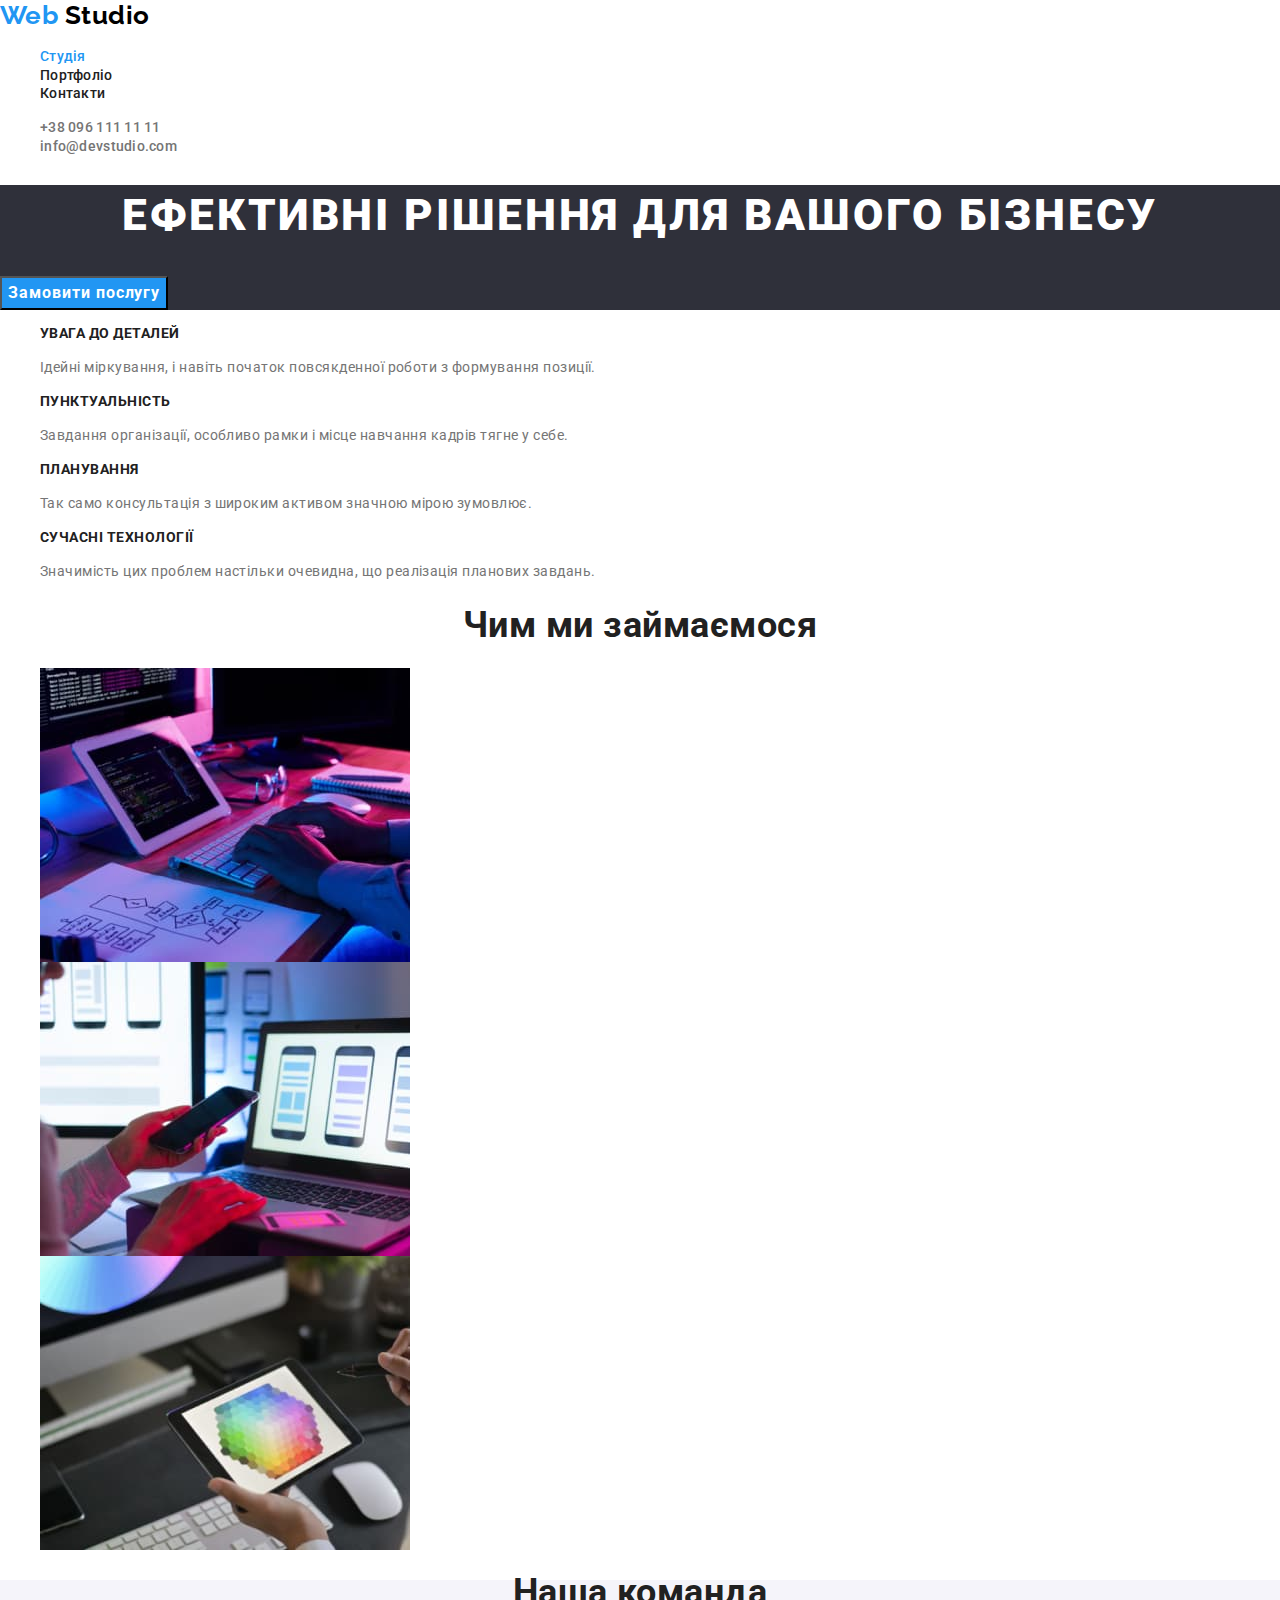
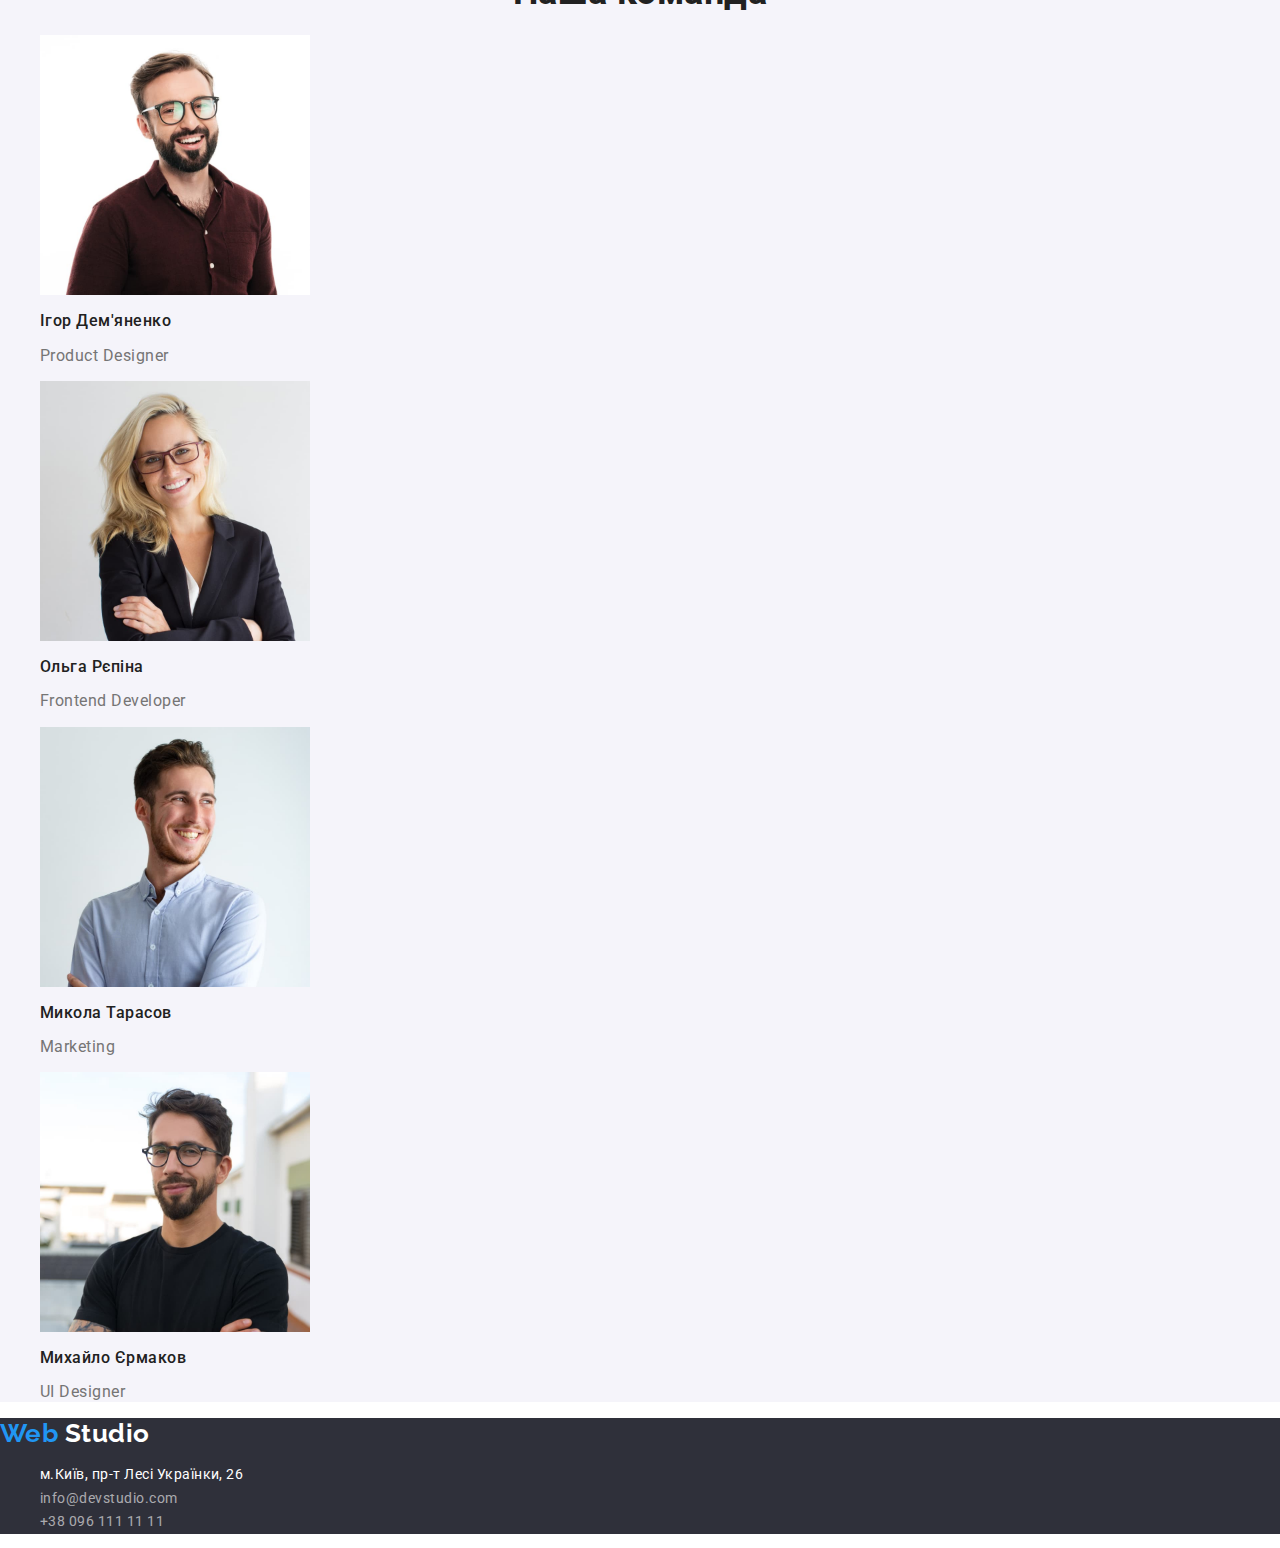
==== index.html @ fda2334a "clone" ====
<!DOCTYPE html>
<html lang="uk">
  <head>
    <meta charset="UTF-8" />
    <meta http-equiv="X-UA-Compatible" content="IE=edge" />
    <meta name="viewport" content="width=device-width, initial-scale=1.0" />
    <title>Ефективні рішення для вашого бізнесу</title>
    <link rel="preconnect" href="https://fonts.googleapis.com" />
    <link rel="preconnect" href="https://fonts.gstatic.com" crossorigin />
    <link
      href="https://fonts.googleapis.com/css2?family=Raleway:wght@700&family=Roboto:wght@400;500;700;900&display=swap"
      rel="stylesheet"
    />
    <link
      rel="stylesheet"
      href="https://cdn.jsdelivr.net/npm/modern-normalize@1.1.0/modern-normalize.min.css"
    />
    <link rel="stylesheet" href="./css/styles.css" />
  </head>
  <body>
    <header>
      <nav>
        <a href="./index.html" class="logo">
          <span class="logo-blue">Web</span>
          <span class="logo-black">Studio</span></a
        >
        <ul class="site-nav">
          <li>
            <a class="link current" href="./index.html">Студія</a>
          </li>
          <li>
            <a class="link" href="./portfolio.html">Портфоліо</a>
          </li>
          <li>
            <a class="link" href="#contacts">Контакти</a>
          </li>
        </ul>
      </nav>
      <ul class="contacts">
        <li><a href="tel:+380961111111" class="tel">+38 096 111 11 11</a></li>
        <li>
          <a href="mailto:info@devstudio.com" class="mail"
            >info@devstudio.com</a
          >
        </li>
      </ul>
    </header>
    <main>
      <section class="hero">
        <h1 class="hero-title">Ефективні рішення для вашого бізнесу</h1>
        <button class="modal-btn" type="button">Замовити послугу</button>
      </section>
      <section class="features">
        <h2 class="visually-hidden">Особливості</h2>
        <ul class="list">
          <li>
            <h3 class="features-title">Увага до деталей</h3>
            <p class="features-desc">
              Ідейні міркування, і навіть початок повсякденної роботи з
              формування позиції.
            </p>
          </li>
          <li>
            <h3 class="features-title">Пунктуальність</h3>
            <p class="features-desc">
              Завдання організації, особливо рамки і місце навчання кадрів тягне
              у себе.
            </p>
          </li>
          <li>
            <h3 class="features-title">Планування</h3>
            <p class="features-desc">
              Так само консультація з широким активом значною мірою зумовлює.
            </p>
          </li>
          <li>
            <h3 class="features-title">Сучасні технології</h3>
            <p class="features-desc">
              Значимість цих проблем настільки очевидна, що реалізація планових
              завдань.
            </p>
          </li>
        </ul>
      </section>
      <section class="services">
        <h2 class="services-title">Чим ми займаємося</h2>
        <ul class="list">
          <li>
            <img src="images/box/1img.jpg" alt="box1" width="370" />
          </li>
          <li>
            <img src="images/box/2img.jpg" alt="box2" width="370" />
          </li>
          <li>
            <img src="images/box/3img.jpg" alt="box3" width="370" />
          </li>
        </ul>
      </section>
      <section class="team">
        <h2 class="title-team">Наша команда</h2>

        <ul class="team-list">
          <li>
            <img src="images/team/team1.jpg" alt="team card 1" width="270" />
            <h3 class="team-member">Ігор Дем'яненко</h3>
            <p class="position">Product Designer</p>
          </li>

          <li>
            <img src="images/team/team2.jpg" alt="team card 2" width="270" />
            <h3 class="team-member">Ольга Рєпіна</h3>
            <p class="position">Frontend Developer</p>
          </li>
          <li>
            <img src="images/team/team3.jpg" alt="team card 3" width="270" />
            <h3 class="team-member">Микола Тарасов</h3>
            <p class="position">Marketing</p>
          </li>
          <li>
            <img src="images/team/team4.jpg" alt="team card 4" width="270" />
            <h3 class="team-member">Михайло Єрмаков</h3>
            <p class="position">UI Designer</p>
          </li>
        </ul>
      </section>
    </main>
    <footer class="footer">
      <a href="#" class="logo">
        <span class="logo-blue">Web</span>
        <span class="logo-white">Studio</span>
      </a>
      <address class="adress-list">
        <ul>
          <li>
            <a
              class="city"
              href="https://goo.gl/maps/ANjriqCPYeHtvhQw9"
              target="_blank"
              rel="noopener noreferrer nofollow"
              >м.Київ, пр-т Лесі Українки, 26</a
            >
          </li>
          <li>
            <a href="mailto:info@devstudio.com" class="mail"
              >info@devstudio.com</a
            >
          </li>
          <li><a href="tel:+380961111111" class="tel">+38 096 111 11 11</a></li>
        </ul>
      </address>
    </footer>
  </body>
</html>
---- css/styles.css ----
:root {
  --main-color: #212121;
  --grey: #757575;
  --footer-mail-number: rgba(255, 255, 255, 0.6);
  --white: #ffffff;
  --blue: #2196f3;
  --black: #000000;
}
ul {
  list-style: none;
}
.link {
  text-decoration: none;
}
img {
  display: block;
}
button {
  cursor: pointer;
}
body {
  color: var(--main-color);
  background-color: var(--white);
  font-family: "Roboto", sans-serif;
  letter-spacing: 0.03em;
}
.logo {
  font-family: "Raleway", sans-serif;
  font-weight: 700;
  font-size: 26px;
  line-height: 1.2;
  text-decoration: none;
}
.logo .logo-blue {
  color: var(--blue);
}
.logo .logo-black {
  color: var(--black);
}
.logo .logo-white {
  color: var(--white);
}
.site-nav .link {
  color: var(--main-color);
  font-weight: 500;
  font-size: 14px;
  line-height: 1.1;
  letter-spacing: 0.02em;
  text-decoration: none;
}
.site-nav .link:hover,
.site-nav .link:focus {
  color: var(--blue);
}
.site-nav .link.current {
  color: var(--blue);
}
.contacts .tel,
.contacts .mail {
  color: var(--grey);
  font-weight: 500;
  font-size: 14px;
  line-height: 1.1;
  letter-spacing: 0.02em;
  text-decoration: none;
}
.contacts .tel:hover,
.contacts .tel:focus,
.contacts .mail:hover,
.contacts .mail:focus {
  color: var(--blue);
}
.hero {
  background-color: #2f303a;
}
.hero .hero-title {
  color: var(--white);
  font-weight: 900;
  font-size: 44px;
  line-height: 1.4;
  text-align: center;
  letter-spacing: 0.06em;
  text-transform: uppercase;
}
.modal-btn {
  color: var(--white);
  background-color: var(--blue);
  font-weight: 700;
  font-size: 16px;
  line-height: 1.8;
  display: flex;
  align-items: center;
  text-align: center;
  letter-spacing: 0.06em;
  text-decoration: none;
}
.modal-btn:hover .modal-btn:focus {
  color: var(--blue);
}
.features-desc {
  color: var(--grey);
  font-family: Roboto;
  font-weight: 400;
  font-size: 14px;
  line-height: 1.7;
}
.features-title {
  font-weight: 700;
  font-size: 14px;
  line-height: 1.14;
  text-transform: uppercase;
}

.services-title,
.title-team {
  font-weight: 700;
  font-size: 36px;
  line-height: 0.7;
  text-align: center;
}
.team {
  background-color: #f5f4fa;
}

.team .team-member {
  font-weight: 500;
  font-size: 16px;
  line-height: 1.2;
}
.team .position {
  color: var(--grey);
}

.footer {
  background-color: #2f303a;
}
.adress-list {
  font-weight: 400;
  font-size: 14px;
  line-height: 1.7;
  font-style: normal;
}
.adress-list .city {
  color: var(--white);
  text-decoration: none;
}

.adress-list .mail,
.adress-list .tel {
  color: var(--footer-mail-number);
  text-decoration: none;
}
.adress-list .city:hover,
.adress-list .mail:hover,
.adress-list .tel:hover {
  color: var(--blue);
}

.filters .item {
  color: var(--main-color);
  font-weight: 500;
  font-size: 16px;
  line-height: 1.6;
  text-decoration: none;
}
.filters .position:hover,
.filters .position:focus {
  color: var(--white);
  background-color: var(--blue);
}

.serv-list .service {
  color: var(--main-color);
  font-weight: 700;
  font-size: 18px;
  line-height: 2;
  letter-spacing: 0.06em;
}
.serv-list .descrip {
  color: var(--grey);
  font-weight: 400;
  font-size: 16px;
  line-height: 1.9;
}

.serv-list .item {
  text-decoration: none;
}

.visually-hidden {
  position: absolute;
  width: 1px;
  height: 1px;
  margin: -1px;
  border: 0;
  padding: 0;
  white-space: nowrap;
  clip-path: inset(100%);
  clip: rect(0 0 0 0);
  overflow: hidden;
}
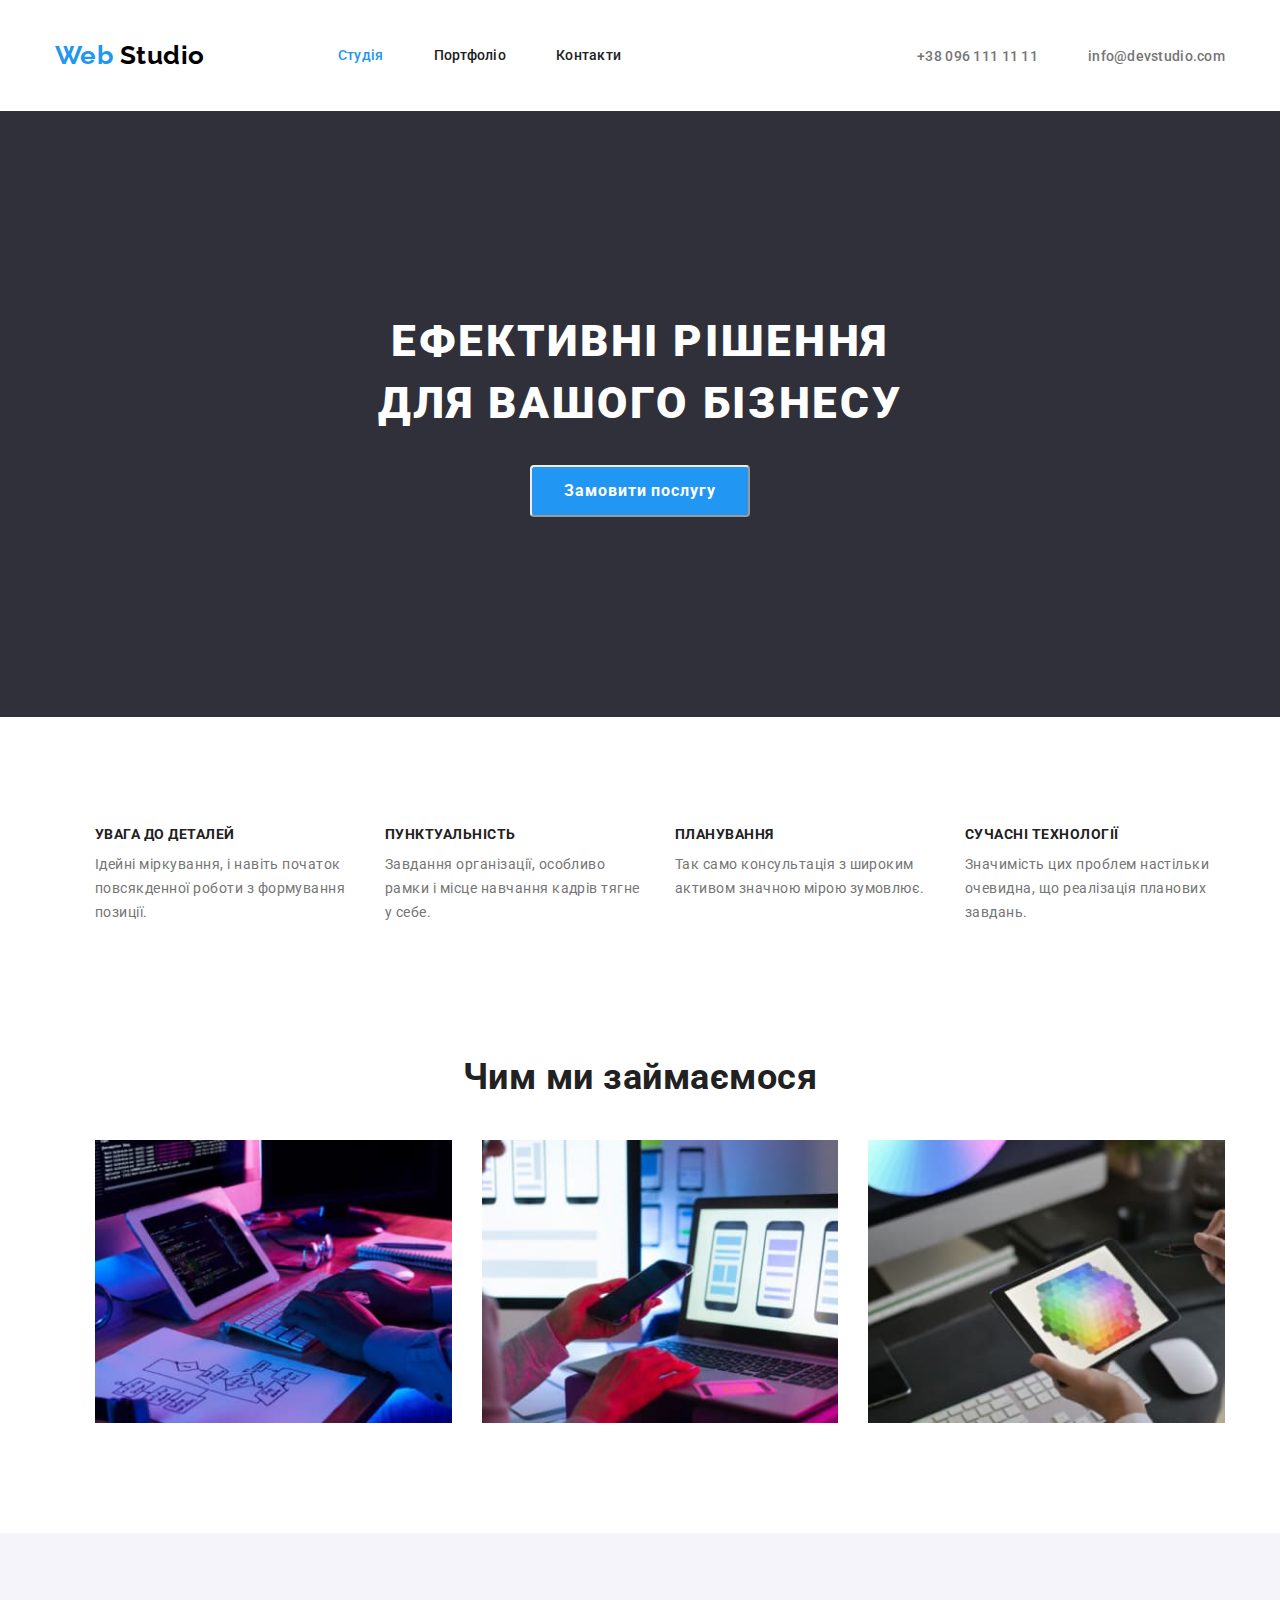
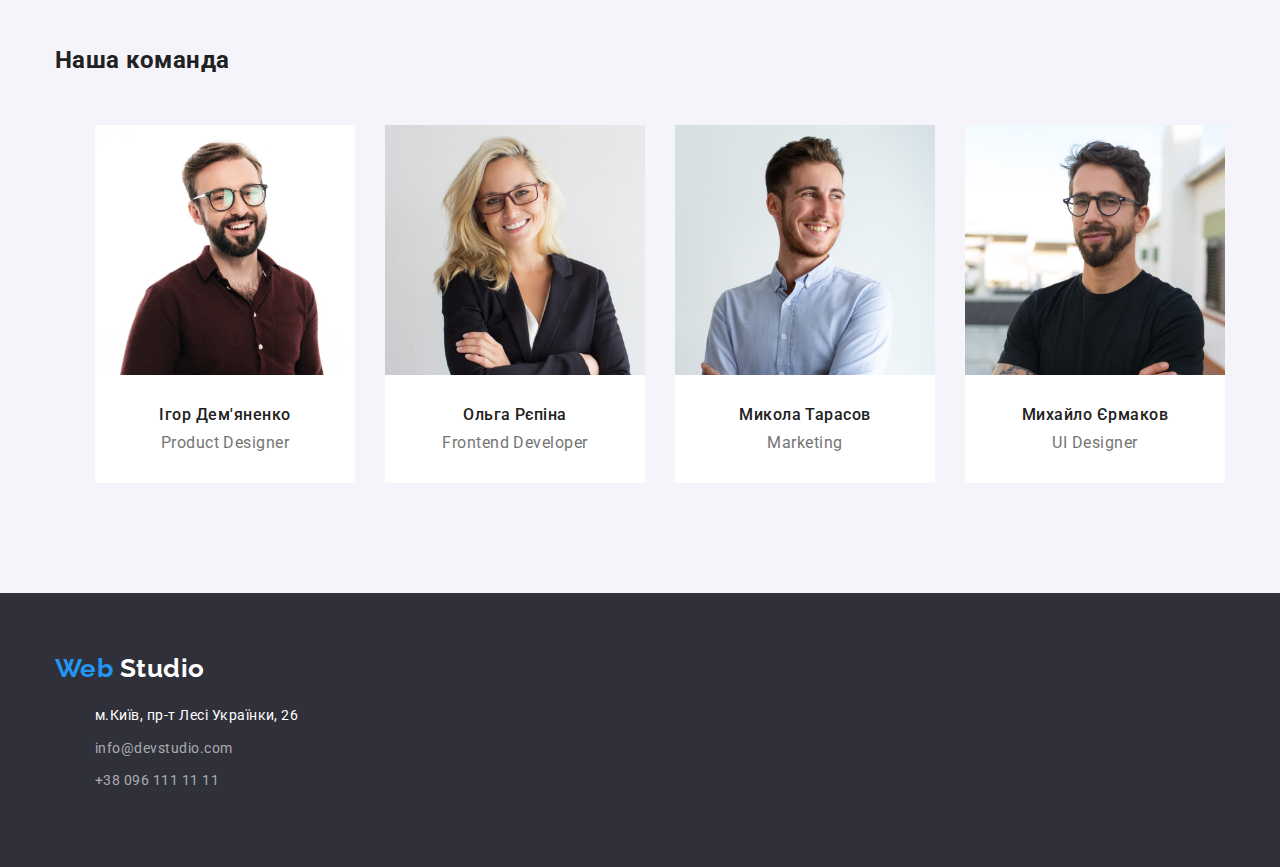
==== commit 375d2c88: "margin/padding added" ====
--- a/index.html
+++ b/index.html
@@ -19,61 +19,66 @@
   </head>
   <body>
     <header>
-      <nav>
+      <div class="container top-line">
+      <nav class="nav-container">
         <a href="./index.html" class="logo">
           <span class="logo-blue">Web</span>
           <span class="logo-black">Studio</span></a
         >
         <ul class="site-nav">
-          <li>
+          <li class="pages">
             <a class="link current" href="./index.html">Студія</a>
           </li>
-          <li>
+          <li class="pages">
             <a class="link" href="./portfolio.html">Портфоліо</a>
           </li>
-          <li>
+          <li class="pages">
             <a class="link" href="#contacts">Контакти</a>
           </li>
         </ul>
       </nav>
       <ul class="contacts">
-        <li><a href="tel:+380961111111" class="tel">+38 096 111 11 11</a></li>
-        <li>
+        <li class="item"><a href="tel:+380961111111" class="tel">+38 096 111 11 11</a></li>
+        <li class="item">
           <a href="mailto:info@devstudio.com" class="mail"
             >info@devstudio.com</a
           >
         </li>
       </ul>
+      </div>
     </header>
     <main>
       <section class="hero">
-        <h1 class="hero-title">Ефективні рішення для вашого бізнесу</h1>
+        <div class="container">
+        <h1 class="hero-title">Ефективні рішення <br/> для вашого бізнесу</h1>
         <button class="modal-btn" type="button">Замовити послугу</button>
+        </div>
       </section>
       <section class="features">
+        <div class="container">
         <h2 class="visually-hidden">Особливості</h2>
-        <ul class="list">
-          <li>
+        <ul class="features-list">
+          <li class="features-card">
             <h3 class="features-title">Увага до деталей</h3>
             <p class="features-desc">
               Ідейні міркування, і навіть початок повсякденної роботи з
               формування позиції.
             </p>
           </li>
-          <li>
+          <li class="features-card">
             <h3 class="features-title">Пунктуальність</h3>
             <p class="features-desc">
               Завдання організації, особливо рамки і місце навчання кадрів тягне
               у себе.
             </p>
           </li>
-          <li>
+          <li class="features-card">
             <h3 class="features-title">Планування</h3>
             <p class="features-desc">
               Так само консультація з широким активом значною мірою зумовлює.
             </p>
           </li>
-          <li>
+          <li class="features-card">
             <h3 class="features-title">Сучасні технології</h3>
             <p class="features-desc">
               Значимість цих проблем настільки очевидна, що реалізація планових
@@ -81,50 +86,61 @@
             </p>
           </li>
         </ul>
+        </div>
       </section>
       <section class="services">
+        <div class="container">
         <h2 class="services-title">Чим ми займаємося</h2>
-        <ul class="list">
-          <li>
-            <img src="images/box/1img.jpg" alt="box1" width="370" />
+        <ul class="services-list">
+          <li class="services-card">
+            <a href="#" class="link">
+              <img src="images/box/1img.jpg" alt="box1" width="370" /></a>
           </li>
-          <li>
+          <li class="services-card">
+            <a href="#" class="link">
             <img src="images/box/2img.jpg" alt="box2" width="370" />
+            </a>
           </li>
-          <li>
+          <li class="services-card">
+            <a href="#" class="link">
             <img src="images/box/3img.jpg" alt="box3" width="370" />
+            </a>
           </li>
         </ul>
+        </div>
       </section>
       <section class="team">
-        <h2 class="title-team">Наша команда</h2>
+        <div class="container">
+        <h2 class="team-title">Наша команда</h2>
 
         <ul class="team-list">
-          <li>
+          <li class="team-card">
             <img src="images/team/team1.jpg" alt="team card 1" width="270" />
             <h3 class="team-member">Ігор Дем'яненко</h3>
             <p class="position">Product Designer</p>
           </li>
 
-          <li>
+          <li class="team-card">
             <img src="images/team/team2.jpg" alt="team card 2" width="270" />
             <h3 class="team-member">Ольга Рєпіна</h3>
             <p class="position">Frontend Developer</p>
           </li>
-          <li>
+          <li class="team-card">
             <img src="images/team/team3.jpg" alt="team card 3" width="270" />
             <h3 class="team-member">Микола Тарасов</h3>
             <p class="position">Marketing</p>
           </li>
-          <li>
-            <img src="images/team/team4.jpg" alt="team card 4" width="270" />
+          <li class="team-card">
+                      <img src="images/team/team4.jpg" alt="team card 4" width="270" />
             <h3 class="team-member">Михайло Єрмаков</h3>
             <p class="position">UI Designer</p>
           </li>
         </ul>
+        </div>
       </section>
     </main>
     <footer class="footer">
+      <div class="container">
       <a href="#" class="logo">
         <span class="logo-blue">Web</span>
         <span class="logo-white">Studio</span>
@@ -140,12 +156,12 @@
               >м.Київ, пр-т Лесі Українки, 26</a
             >
           </li>
-          <li>
+          <li class="mail-footer">
             <a href="mailto:info@devstudio.com" class="mail"
               >info@devstudio.com</a
             >
           </li>
-          <li><a href="tel:+380961111111" class="tel">+38 096 111 11 11</a></li>
+          <li class="tel-footer"><a href="tel:+380961111111" class="tel">+38 096 111 11 11</a></li>
         </ul>
       </address>
     </footer>
--- a/css/styles.css
+++ b/css/styles.css
@@ -5,6 +5,7 @@
   --white: #ffffff;
   --blue: #2196f3;
   --black: #000000;
+  --list-gap: 30px;
 }
 ul {
   list-style: none;
@@ -14,6 +15,8 @@
 }
 img {
   display: block;
+  max-width: 100%;
+  height: auto;
 }
 button {
   cursor: pointer;
@@ -24,7 +27,23 @@
   font-family: "Roboto", sans-serif;
   letter-spacing: 0.03em;
 }
-.logo {
+.container {
+  width: 1200px;
+  padding-left: 15px;
+  padding-right: 15px;
+  margin-left: auto;
+  margin-right: auto;
+}
+
+.main {
+  border: 1px solid #ececec;
+}
+.top-line {
+  display: flex;
+  align-items: center;
+}
+
+.top-line .logo {
   font-family: "Raleway", sans-serif;
   font-weight: 700;
   font-size: 26px;
@@ -40,6 +59,20 @@
 .logo .logo-white {
   color: var(--white);
 }
+
+.nav-container {
+  display: flex;
+  align-items: center;
+}
+.site-nav {
+  display: flex;
+  margin-left: 93px;
+}
+
+.site-nav .pages:not(:last-child) {
+  margin-right: 50px;
+}
+
 .site-nav .link {
   color: var(--main-color);
   font-weight: 500;
@@ -47,6 +80,9 @@
   line-height: 1.1;
   letter-spacing: 0.02em;
   text-decoration: none;
+  display: inline-block;
+  padding-top: 32px;
+  padding-bottom: 32px;
 }
 .site-nav .link:hover,
 .site-nav .link:focus {
@@ -55,8 +91,19 @@
 .site-nav .link.current {
   color: var(--blue);
 }
-.contacts .tel,
-.contacts .mail {
+
+.contacts {
+  display: flex;
+  align-items: center;
+  margin-left: auto;
+}
+
+.contacts .item:not(:last-child) {
+  margin-right: 50px;
+}
+
+.contacts .mail,
+.contacts .tel {
   color: var(--grey);
   font-weight: 500;
   font-size: 14px;
@@ -64,21 +111,30 @@
   letter-spacing: 0.02em;
   text-decoration: none;
 }
+.contacts .mail:hover,
+.contacts .mail:focus,
 .contacts .tel:hover,
-.contacts .tel:focus,
-.contacts .mail:hover,
-.contacts .mail:focus {
-  color: var(--blue);
-}
+.contacts .tel:focus {
+  color: var(--blue);
+}
+
 .hero {
   background-color: #2f303a;
-}
-.hero .hero-title {
+  max-width: 1600px;
+  margin-left: auto;
+  margin-right: auto;
+  padding-top: 200px;
+  padding-bottom: 200px;
+  color: var(--white);
+  text-align: center;
+}
+.hero-title {
   color: var(--white);
   font-weight: 900;
   font-size: 44px;
   line-height: 1.4;
-  text-align: center;
+  margin-top: 0px;
+  margin-bottom: 0px;
   letter-spacing: 0.06em;
   text-transform: uppercase;
 }
@@ -88,29 +144,51 @@
   font-weight: 700;
   font-size: 16px;
   line-height: 1.8;
-  display: flex;
-  align-items: center;
-  text-align: center;
+  display: inline-block;
   letter-spacing: 0.06em;
   text-decoration: none;
+  border-radius: 4px;
+  padding: 10px 32px 10px 32px;
+  min-width: 200px;
+  border-color: 1px solid var(--blue);
+  margin-top: 30px;
 }
 .modal-btn:hover .modal-btn:focus {
   color: var(--blue);
+}
+.features,
+.services,
+.team {
+  padding-top: 94px;
 }
 .features-desc {
   color: var(--grey);
-  font-family: Roboto;
+  font-family: "Roboto";
   font-weight: 400;
   font-size: 14px;
   line-height: 1.7;
+  margin-top: 0px;
+  margin-bottom: 0px;
 }
 .features-title {
   font-weight: 700;
   font-size: 14px;
   line-height: 1.14;
   text-transform: uppercase;
-}
-
+  margin-top: 0px;
+  margin-bottom: 10px;
+}
+.features-list {
+  display: flex;
+  flex-wrap: wrap;
+}
+.features-list > .features-card {
+  width: calc((100% - 90px) / 4);
+  margin-right: var(--list-gap);
+}
+.features-list :nth-child(4) {
+  margin-right: 0px;
+}
 .services-title,
 .title-team {
   font-weight: 700;
@@ -118,31 +196,80 @@
   line-height: 0.7;
   text-align: center;
 }
+.services-list {
+  display: flex;
+  flex-wrap: wrap;
+  margin-top: 50px;
+}
+.services-list .services-card {
+  width: calc((100% - 60px) / 3);
+  margin-right: var(--list-gap);
+}
+.services-list :nth-child(3) {
+  margin-right: 0px;
+}
+.services-card .link {
+  display: block;
+}
+.services {
+  padding-bottom: 94px;
+}
 .team {
   background-color: #f5f4fa;
+  padding-bottom: 94px;
 }
 
 .team .team-member {
   font-weight: 500;
   font-size: 16px;
   line-height: 1.2;
+  margin-top: 30px;
+  margin-bottom: 0px;
 }
 .team .position {
   color: var(--grey);
-}
-
+  margin-top: 10px;
+  margin-bottom: 0px;
+}
+.team-list {
+  display: flex;
+  margin-top: 50px;
+}
+.team-card {
+  text-align: center;
+  width: calc((100% - 90px) / 4);
+  margin-right: var(--list-gap);
+  padding-bottom: var(--list-gap);
+  background-color: var(--white);
+}
+.team-list :nth-child(4) {
+  margin-right: 0px;
+}
 .footer {
   background-color: #2f303a;
+  padding-top: 60px;
+  padding-bottom: 60px;
+}
+.footer .logo {
+  display: inline-block;
+  font-family: "Raleway", sans-serif;
+  font-weight: 700;
+  font-size: 26px;
+  line-height: 1.2;
+  text-decoration: none;
 }
 .adress-list {
   font-weight: 400;
   font-size: 14px;
   line-height: 1.7;
   font-style: normal;
+  margin-top: 20px;
 }
 .adress-list .city {
   color: var(--white);
   text-decoration: none;
+  margin-top: 0px;
+  margin-bottom: 0px;
 }
 
 .adress-list .mail,
@@ -155,18 +282,42 @@
 .adress-list .tel:hover {
   color: var(--blue);
 }
+.mail-footer,
+.tel-footer {
+  margin-top: 9px;
+  margin-bottom: 0px;
+}
 
 .filters .item {
   color: var(--main-color);
+  background-color: #f5f4fa;
+  border: 1px solid transparent;
   font-weight: 500;
   font-size: 16px;
   line-height: 1.6;
-  text-decoration: none;
-}
-.filters .position:hover,
-.filters .position:focus {
+  text-align: center;
+  text-decoration: none;
+  display: inline-block;
+  border-radius: 4px;
+  padding: 6px 22px 6px 22px;
+  min-width: 73px;
+  outline: none;
+}
+
+.filters .position :hover,
+.filters .position :focus {
   color: var(--white);
   background-color: var(--blue);
+}
+
+.filters {
+  display: flex;
+  flex-wrap: wrap;
+  justify-content: center;
+}
+
+.filters :not(:last-child) {
+  margin-right: 8px;
 }
 
 .serv-list .service {
@@ -175,18 +326,45 @@
   font-size: 18px;
   line-height: 2;
   letter-spacing: 0.06em;
+  margin-top: 0px;
+  margin-bottom: 0px;
 }
 .serv-list .descrip {
   color: var(--grey);
   font-weight: 400;
   font-size: 16px;
   line-height: 1.9;
+  margin-top: 0px;
+  margin-bottom: 0px;
 }
 
 .serv-list .item {
   text-decoration: none;
-}
-
+  display: block;
+}
+
+.title {
+  padding: 20px 24px;
+}
+.serv-list {
+  display: flex;
+  flex-wrap: wrap;
+  margin-top: 34px;
+}
+.serv-card {
+  width: calc((100% - 60px) / 3);
+  margin-right: var(--list-gap);
+  margin-bottom: var(--list-gap);
+  background-color: var(--white);
+  border: 1px solid #eeeeee;
+}
+
+.serv-list :nth-child(3n) {
+  margin-right: 0;
+}
+.serv-list :nth-last-child(-n + 3) {
+  margin-bottom: 0;
+}
 .visually-hidden {
   position: absolute;
   width: 1px;
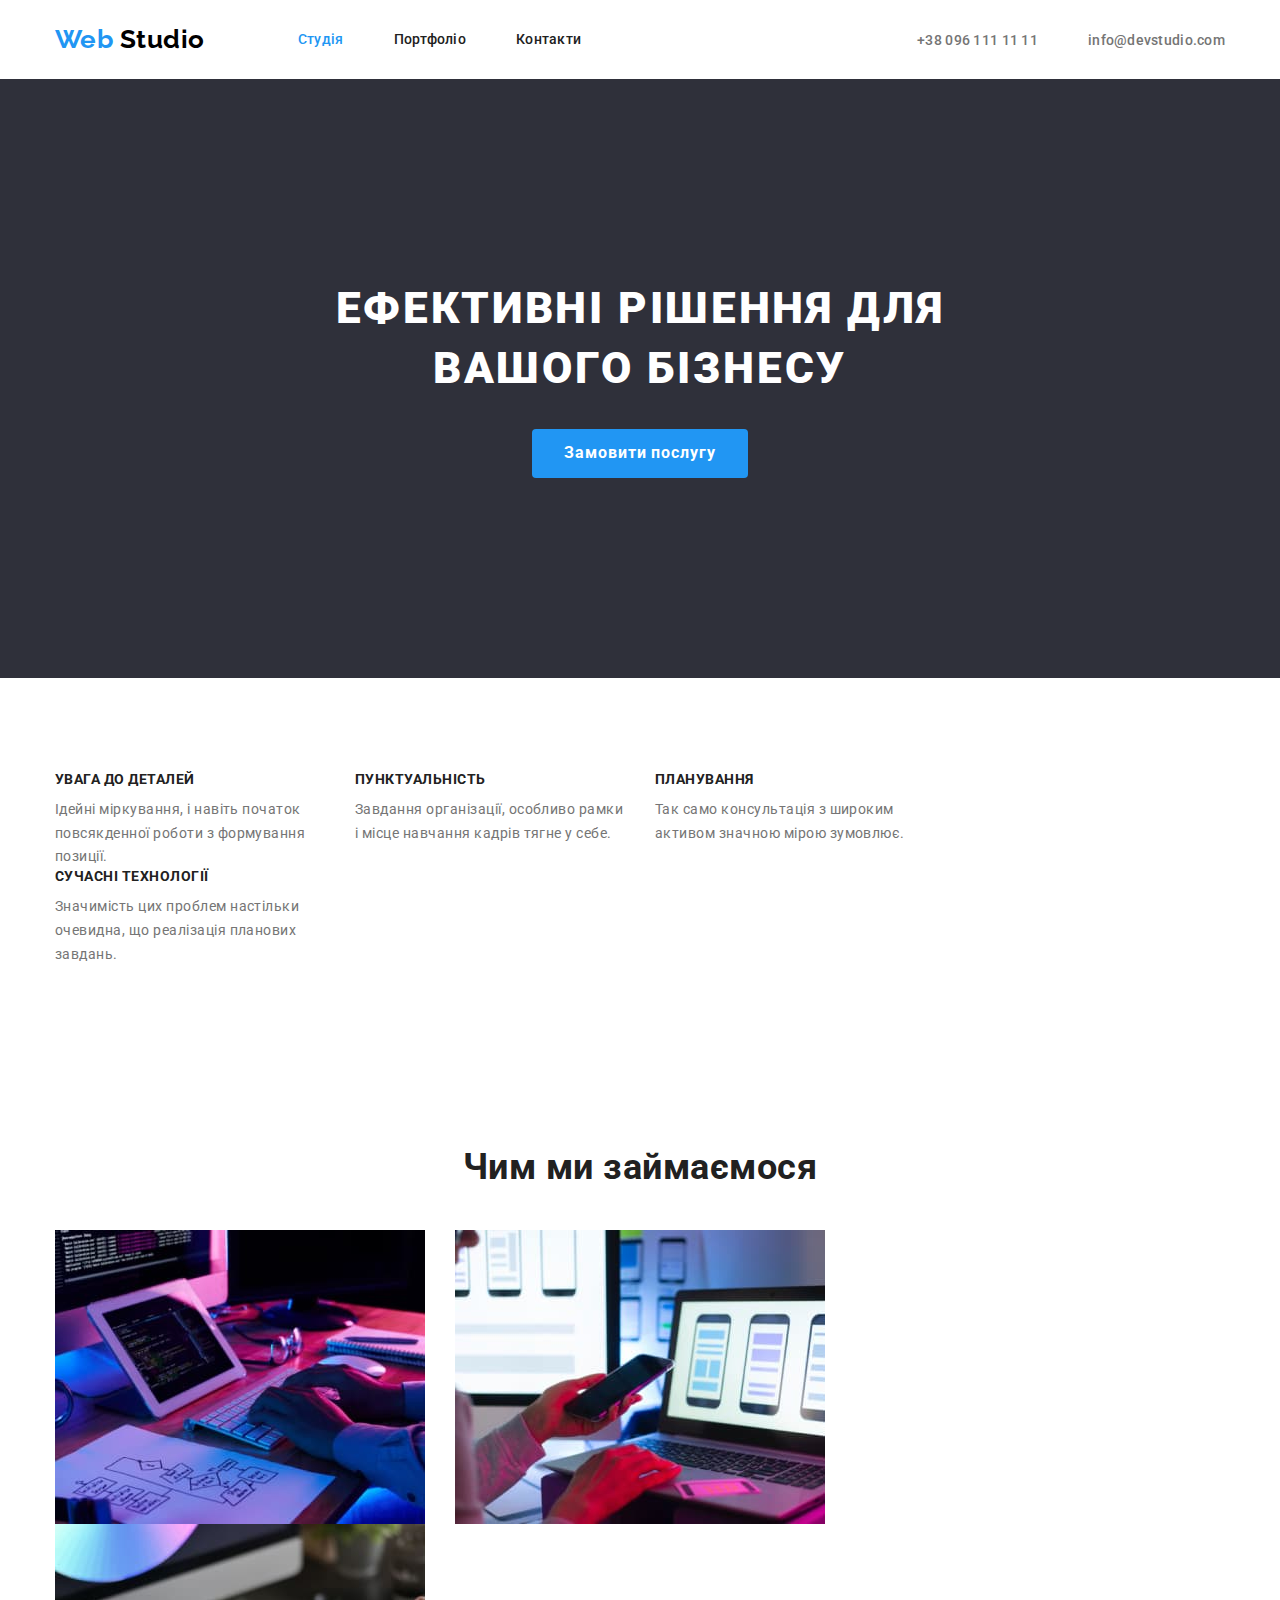
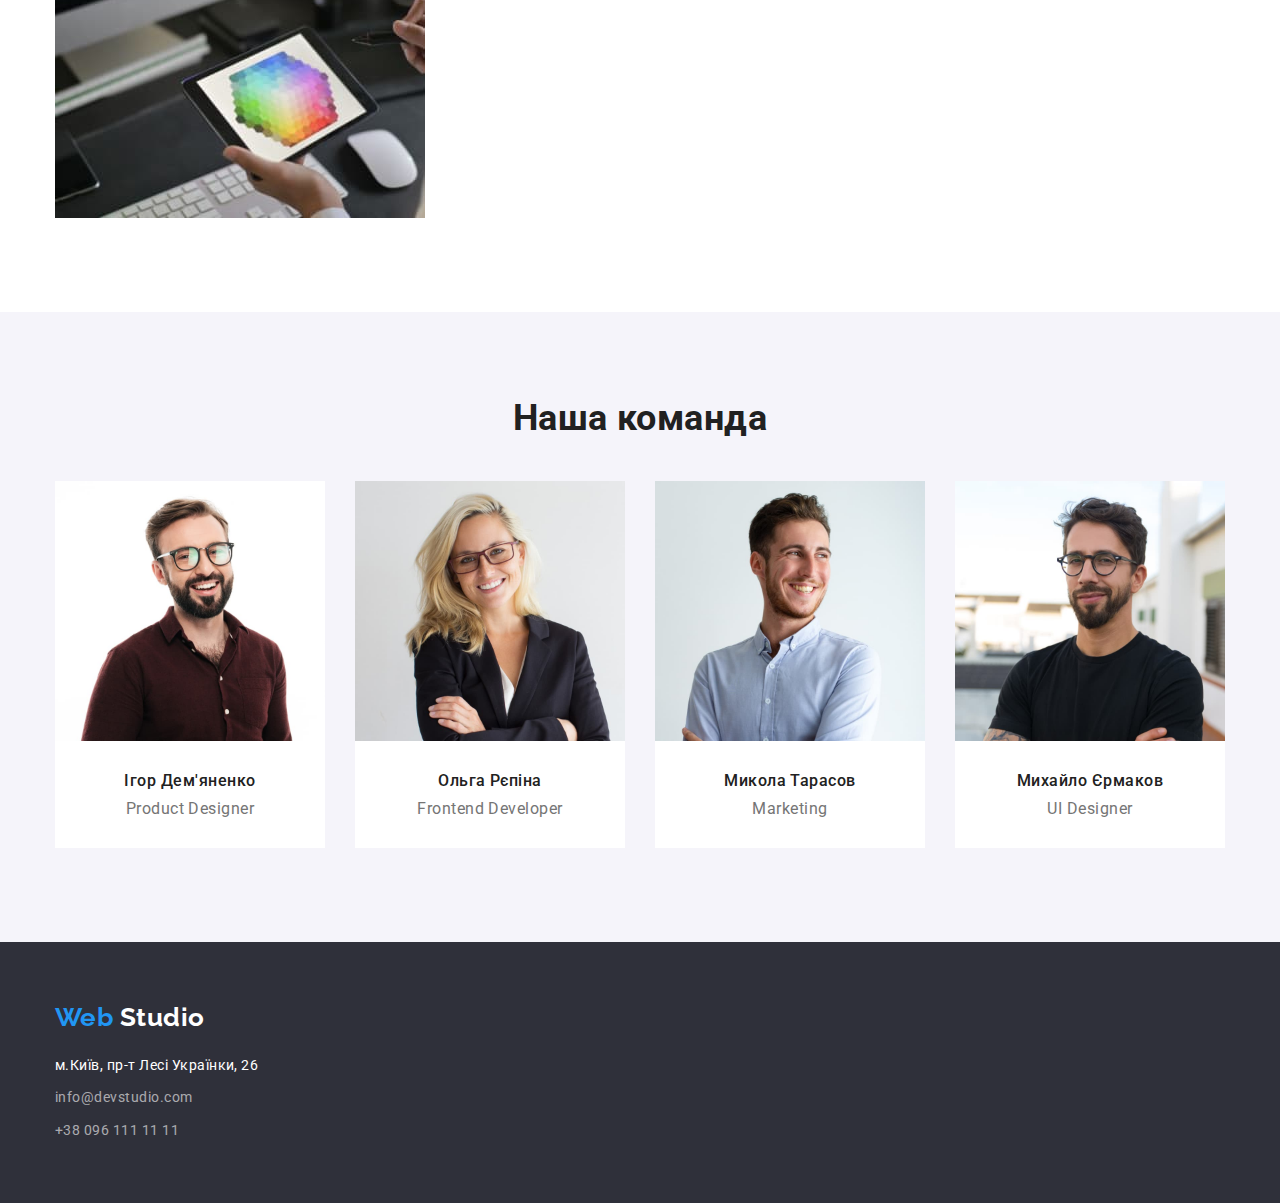
==== commit f4c832e1: "fix" ====
--- a/index.html
+++ b/index.html
@@ -48,13 +48,13 @@
       </div>
     </header>
     <main>
-      <section class="hero">
+      <section class="hero section">
         <div class="container">
-        <h1 class="hero-title">Ефективні рішення <br/> для вашого бізнесу</h1>
+        <h1 class="hero-title">Ефективні рішення для вашого бізнесу</h1>
         <button class="modal-btn" type="button">Замовити послугу</button>
         </div>
       </section>
-      <section class="features">
+      <section class="section">
         <div class="container">
         <h2 class="visually-hidden">Особливості</h2>
         <ul class="features-list">
@@ -88,7 +88,7 @@
         </ul>
         </div>
       </section>
-      <section class="services">
+      <section class="services section">
         <div class="container">
         <h2 class="services-title">Чим ми займаємося</h2>
         <ul class="services-list">
@@ -109,8 +109,8 @@
         </ul>
         </div>
       </section>
-      <section class="team">
-        <div class="container">
+      <section class="team section">
+        <div class="members container">
         <h2 class="team-title">Наша команда</h2>
 
         <ul class="team-list">
@@ -147,7 +147,7 @@
       </a>
       <address class="adress-list">
         <ul>
-          <li>
+          <li class="footer-list">
             <a
               class="city"
               href="https://goo.gl/maps/ANjriqCPYeHtvhQw9"
@@ -156,12 +156,12 @@
               >м.Київ, пр-т Лесі Українки, 26</a
             >
           </li>
-          <li class="mail-footer">
+          <li class="mail-footer footer-list">
             <a href="mailto:info@devstudio.com" class="mail"
               >info@devstudio.com</a
             >
           </li>
-          <li class="tel-footer"><a href="tel:+380961111111" class="tel">+38 096 111 11 11</a></li>
+          <li class="tel-footer footer-list"><a href="tel:+380961111111" class="tel">+38 096 111 11 11</a></li>
         </ul>
       </address>
     </footer>
--- a/css/styles.css
+++ b/css/styles.css
@@ -7,6 +7,17 @@
   --black: #000000;
   --list-gap: 30px;
 }
+h1,
+h2,
+h3,
+h4,
+h5,
+h6,
+p,
+ul {
+  margin: 0;
+  padding: 0;
+}
 ul {
   list-style: none;
 }
@@ -24,8 +35,12 @@
 body {
   color: var(--main-color);
   background-color: var(--white);
-  font-family: "Roboto", sans-serif;
+  font-family: 'Roboto', sans-serif;
   letter-spacing: 0.03em;
+}
+.section {
+  padding-top: 94px;
+  padding-bottom: 94px;
 }
 .container {
   width: 1200px;
@@ -44,7 +59,7 @@
 }
 
 .top-line .logo {
-  font-family: "Raleway", sans-serif;
+  font-family: 'Raleway', sans-serif;
   font-weight: 700;
   font-size: 26px;
   line-height: 1.2;
@@ -110,6 +125,8 @@
   line-height: 1.1;
   letter-spacing: 0.02em;
   text-decoration: none;
+  padding-top: 32px;
+  padding-bottom: 32px;
 }
 .contacts .mail:hover,
 .contacts .mail:focus,
@@ -132,11 +149,13 @@
   color: var(--white);
   font-weight: 900;
   font-size: 44px;
-  line-height: 1.4;
-  margin-top: 0px;
-  margin-bottom: 0px;
+  line-height: 1.36;
+  width: 696px;
+  margin: 0 auto;
+  margin-bottom: 30px;
   letter-spacing: 0.06em;
   text-transform: uppercase;
+  text-align: center;
 }
 .modal-btn {
   color: var(--white);
@@ -150,8 +169,7 @@
   border-radius: 4px;
   padding: 10px 32px 10px 32px;
   min-width: 200px;
-  border-color: 1px solid var(--blue);
-  margin-top: 30px;
+  border: 0;
 }
 .modal-btn:hover .modal-btn:focus {
   color: var(--blue);
@@ -163,7 +181,7 @@
 }
 .features-desc {
   color: var(--grey);
-  font-family: "Roboto";
+  font-family: 'Roboto';
   font-weight: 400;
   font-size: 14px;
   line-height: 1.7;
@@ -186,26 +204,26 @@
   width: calc((100% - 90px) / 4);
   margin-right: var(--list-gap);
 }
-.features-list :nth-child(4) {
+.features-list:nth-child(4) {
   margin-right: 0px;
 }
 .services-title,
-.title-team {
+.team-title {
   font-weight: 700;
   font-size: 36px;
   line-height: 0.7;
   text-align: center;
+  margin-bottom: 50px;
 }
 .services-list {
   display: flex;
   flex-wrap: wrap;
-  margin-top: 50px;
 }
 .services-list .services-card {
   width: calc((100% - 60px) / 3);
   margin-right: var(--list-gap);
 }
-.services-list :nth-child(3) {
+.services-list:nth-child(3) {
   margin-right: 0px;
 }
 .services-card .link {
@@ -223,13 +241,12 @@
   font-weight: 500;
   font-size: 16px;
   line-height: 1.2;
-  margin-top: 30px;
-  margin-bottom: 0px;
+  padding-top: 30px;
+  margin-bottom: 10px;
 }
 .team .position {
   color: var(--grey);
-  margin-top: 10px;
-  margin-bottom: 0px;
+  padding-bottom: 30px;
 }
 .team-list {
   display: flex;
@@ -239,7 +256,6 @@
   text-align: center;
   width: calc((100% - 90px) / 4);
   margin-right: var(--list-gap);
-  padding-bottom: var(--list-gap);
   background-color: var(--white);
 }
 .team-list :nth-child(4) {
@@ -252,42 +268,45 @@
 }
 .footer .logo {
   display: inline-block;
-  font-family: "Raleway", sans-serif;
+  font-family: 'Raleway', sans-serif;
   font-weight: 700;
   font-size: 26px;
   line-height: 1.2;
   text-decoration: none;
+  margin-bottom: 20px;
 }
 .adress-list {
   font-weight: 400;
   font-size: 14px;
   line-height: 1.7;
+}
+.adress-list .city {
+  color: var(--white);
+  text-decoration: none;
   font-style: normal;
-  margin-top: 20px;
-}
-.adress-list .city {
-  color: var(--white);
-  text-decoration: none;
-  margin-top: 0px;
-  margin-bottom: 0px;
 }
 
 .adress-list .mail,
 .adress-list .tel {
   color: var(--footer-mail-number);
   text-decoration: none;
+  font-style: normal;
 }
 .adress-list .city:hover,
 .adress-list .mail:hover,
 .adress-list .tel:hover {
   color: var(--blue);
 }
-.mail-footer,
-.tel-footer {
-  margin-top: 9px;
-  margin-bottom: 0px;
-}
-
+.footer-list {
+  margin-bottom: 9px;
+}
+.footer-list:last-child {
+  margin: 0px;
+}
+.portfolio {
+  padding-top: 94px;
+  padding-bottom: 94px;
+}
 .filters .item {
   color: var(--main-color);
   background-color: #f5f4fa;
@@ -304,8 +323,8 @@
   outline: none;
 }
 
-.filters .position :hover,
-.filters .position :focus {
+.filters .position:hover,
+.filters .position:focus {
   color: var(--white);
   background-color: var(--blue);
 }
@@ -314,6 +333,7 @@
   display: flex;
   flex-wrap: wrap;
   justify-content: center;
+  margin-bottom: 50px;
 }
 
 .filters :not(:last-child) {
@@ -327,7 +347,11 @@
   line-height: 2;
   letter-spacing: 0.06em;
   margin-top: 0px;
-  margin-bottom: 0px;
+  margin-bottom: 4px;
+}
+.portfolio-list {
+  padding: 20px 24px;
+  border: 1px Solid #eeeeee;
 }
 .serv-list .descrip {
   color: var(--grey);
@@ -343,26 +367,23 @@
   display: block;
 }
 
-.title {
-  padding: 20px 24px;
-}
 .serv-list {
   display: flex;
   flex-wrap: wrap;
   margin-top: 34px;
 }
 .serv-card {
-  width: calc((100% - 60px) / 3);
+  width: 370px;
   margin-right: var(--list-gap);
   margin-bottom: var(--list-gap);
   background-color: var(--white);
   border: 1px solid #eeeeee;
 }
 
-.serv-list :nth-child(3n) {
+.serv-list:nth-child(3n) {
   margin-right: 0;
 }
-.serv-list :nth-last-child(-n + 3) {
+.serv-list:nth-last-child(-n + 3) {
   margin-bottom: 0;
 }
 .visually-hidden {
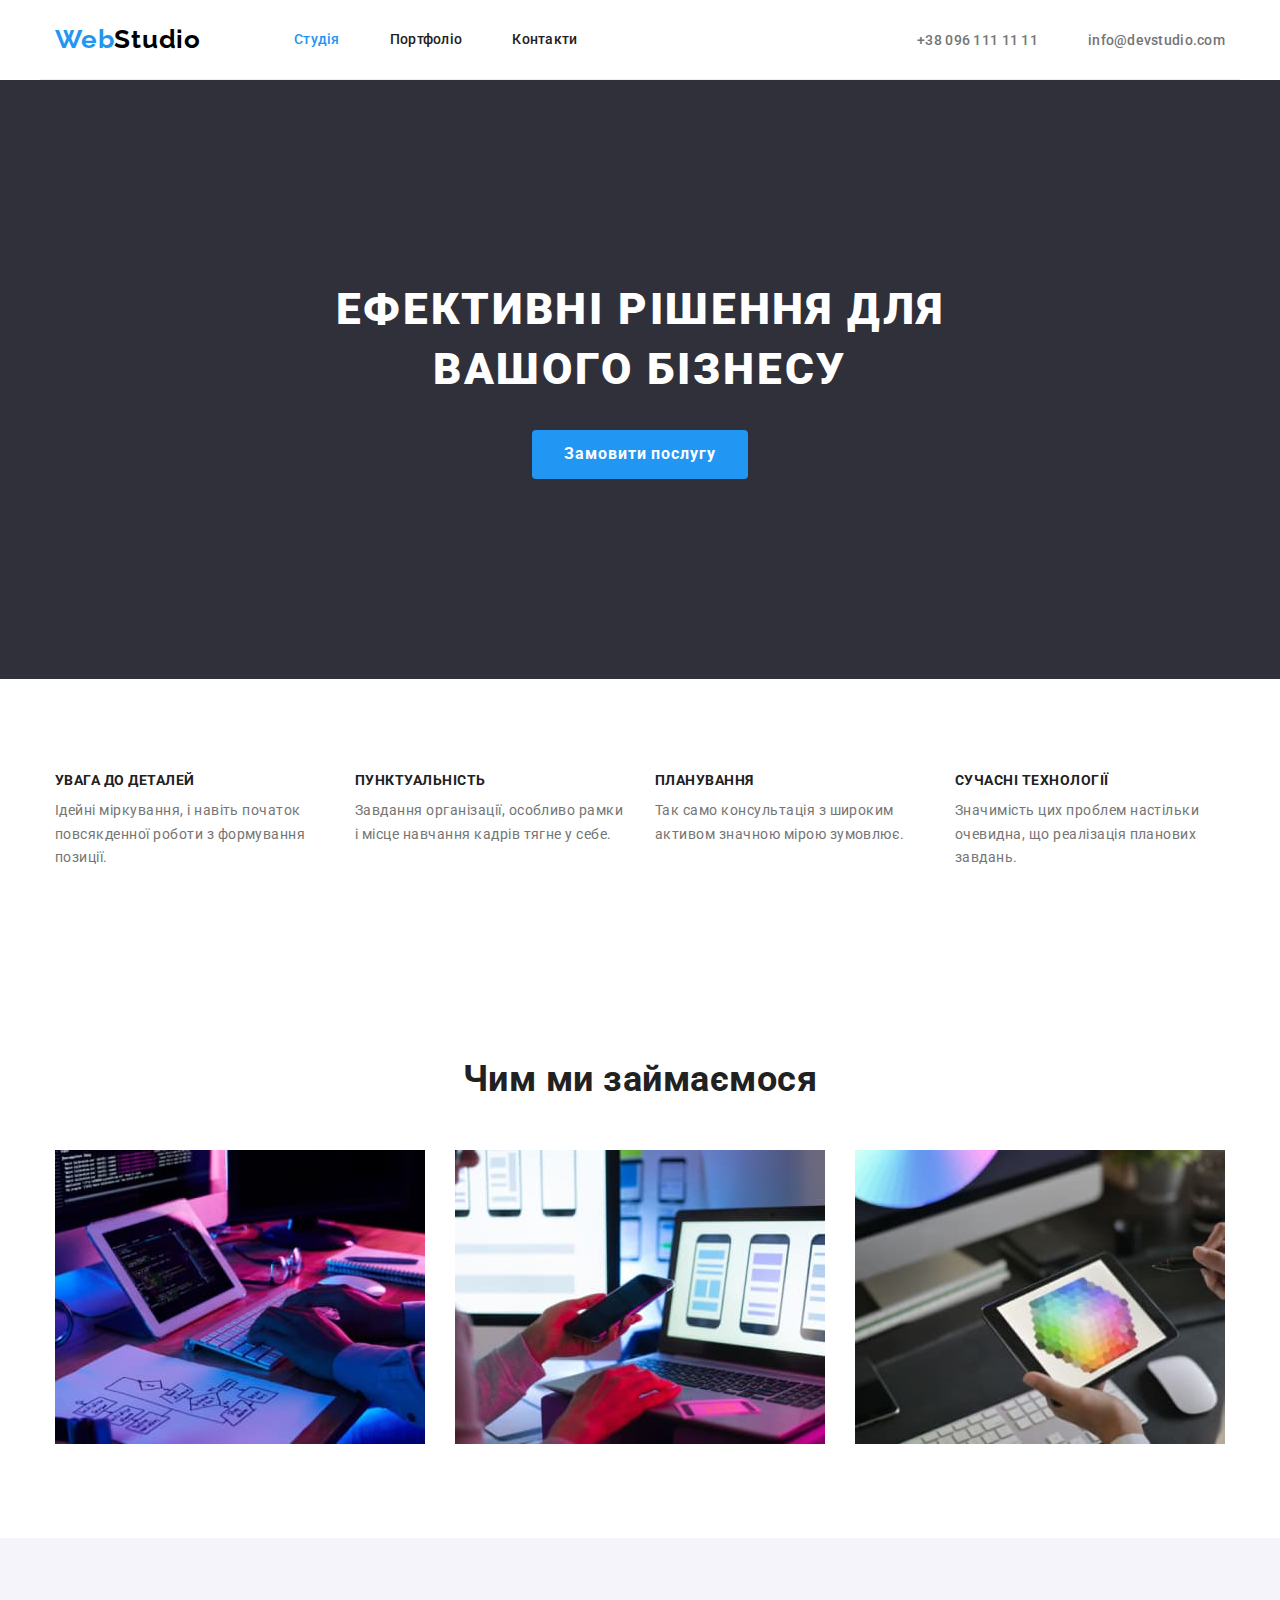
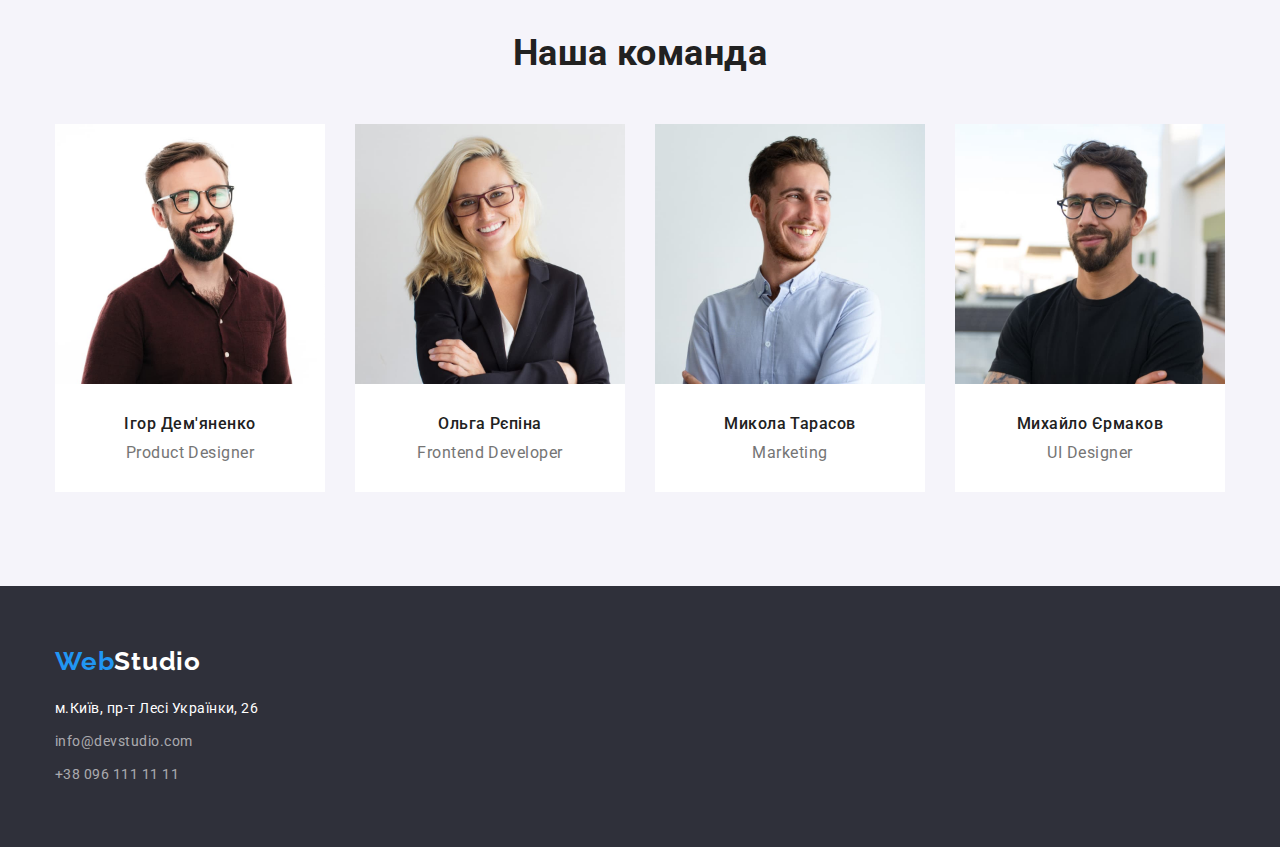
==== commit a239884b: "logo gap fix" ====
--- a/index.html
+++ b/index.html
@@ -22,10 +22,9 @@
       <div class="container top-line">
       <nav class="nav-container">
         <a href="./index.html" class="logo">
-          <span class="logo-blue">Web</span>
-          <span class="logo-black">Studio</span></a
-        >
-        <ul class="site-nav">
+          <span class="logo-blue">Web</span><span class="logo-black">Studio</span>
+        </a>
+                <ul class="site-nav">
           <li class="pages">
             <a class="link current" href="./index.html">Студія</a>
           </li>
@@ -142,9 +141,8 @@
     <footer class="footer">
       <div class="container">
       <a href="#" class="logo">
-        <span class="logo-blue">Web</span>
-        <span class="logo-white">Studio</span>
-      </a>
+        <span class="logo-blue">Web</span><span class="logo-white">Studio</span>
+              </a>
       <address class="adress-list">
         <ul>
           <li class="footer-list">
--- a/css/styles.css
+++ b/css/styles.css
@@ -49,15 +49,17 @@
   margin-left: auto;
   margin-right: auto;
 }
-
-.main {
-  border: 1px solid #ececec;
-}
+/*Навігація*/
 .top-line {
+  border-bottom: 1px solid #ececec;
+}
+.top-line {
   display: flex;
   align-items: center;
 }
-
+.logo {
+  letter-spacing: 0.03em;
+}
 .top-line .logo {
   font-family: 'Raleway', sans-serif;
   font-weight: 700;
@@ -134,7 +136,7 @@
 .contacts .tel:focus {
   color: var(--blue);
 }
-
+/*Герой*/
 .hero {
   background-color: #2f303a;
   max-width: 1600px;
@@ -174,11 +176,7 @@
 .modal-btn:hover .modal-btn:focus {
   color: var(--blue);
 }
-.features,
-.services,
-.team {
-  padding-top: 94px;
-}
+
 .features-desc {
   color: var(--grey);
   font-family: 'Roboto';
@@ -198,45 +196,43 @@
 }
 .features-list {
   display: flex;
-  flex-wrap: wrap;
+  gap: 30px;
 }
 .features-list > .features-card {
   width: calc((100% - 90px) / 4);
-  margin-right: var(--list-gap);
+  margin-right: 0;
 }
 .features-list:nth-child(4) {
   margin-right: 0px;
 }
+/*Сервіси*/
 .services-title,
 .team-title {
   font-weight: 700;
   font-size: 36px;
-  line-height: 0.7;
+  line-height: 1.17;
   text-align: center;
   margin-bottom: 50px;
 }
 .services-list {
   display: flex;
-  flex-wrap: wrap;
-}
-.services-list .services-card {
+  gap: 30px;
+}
+.services-list > .services-card {
   width: calc((100% - 60px) / 3);
-  margin-right: var(--list-gap);
-}
+  margin-right: 0;
+}
+
 .services-list:nth-child(3) {
   margin-right: 0px;
 }
 .services-card .link {
   display: block;
 }
-.services {
-  padding-bottom: 94px;
-}
+/*Команда*/
 .team {
   background-color: #f5f4fa;
-  padding-bottom: 94px;
-}
-
+}
 .team .team-member {
   font-weight: 500;
   font-size: 16px;
@@ -250,17 +246,18 @@
 }
 .team-list {
   display: flex;
-  margin-top: 50px;
+  gap: 30px;
 }
 .team-card {
   text-align: center;
   width: calc((100% - 90px) / 4);
-  margin-right: var(--list-gap);
+  margin-right: 0;
   background-color: var(--white);
 }
-.team-list :nth-child(4) {
+.team-list:nth-child(4) {
   margin-right: 0px;
 }
+/*Футер*/
 .footer {
   background-color: #2f303a;
   padding-top: 60px;
@@ -303,10 +300,7 @@
 .footer-list:last-child {
   margin: 0px;
 }
-.portfolio {
-  padding-top: 94px;
-  padding-bottom: 94px;
-}
+/*Потфоліо кнопки*/
 .filters .item {
   color: var(--main-color);
   background-color: #f5f4fa;
@@ -323,8 +317,8 @@
   outline: none;
 }
 
-.filters .position:hover,
-.filters .position:focus {
+.filters .position :hover,
+.filters .position :focus {
   color: var(--white);
   background-color: var(--blue);
 }
@@ -339,7 +333,7 @@
 .filters :not(:last-child) {
   margin-right: 8px;
 }
-
+/*Портфоліо Список*/
 .serv-list .service {
   color: var(--main-color);
   font-weight: 700;
@@ -347,19 +341,20 @@
   line-height: 2;
   letter-spacing: 0.06em;
   margin-top: 0px;
-  margin-bottom: 4px;
+  margin-bottom: 20px;
 }
 .portfolio-list {
   padding: 20px 24px;
-  border: 1px Solid #eeeeee;
+  border-top: 0;
+  border-left: 1px solid #ececec;
+  border-right: 1px solid #ececec;
+  border-bottom: 1px solid #ececec;
 }
 .serv-list .descrip {
   color: var(--grey);
   font-weight: 400;
   font-size: 16px;
   line-height: 1.9;
-  margin-top: 0px;
-  margin-bottom: 0px;
 }
 
 .serv-list .item {
@@ -370,22 +365,18 @@
 .serv-list {
   display: flex;
   flex-wrap: wrap;
-  margin-top: 34px;
+  gap: 30px;
 }
 .serv-card {
-  width: 370px;
-  margin-right: var(--list-gap);
-  margin-bottom: var(--list-gap);
+  width: calc((100% - 60px) / 3);
+
   background-color: var(--white);
-  border: 1px solid #eeeeee;
 }
 
 .serv-list:nth-child(3n) {
   margin-right: 0;
 }
-.serv-list:nth-last-child(-n + 3) {
-  margin-bottom: 0;
-}
+
 .visually-hidden {
   position: absolute;
   width: 1px;
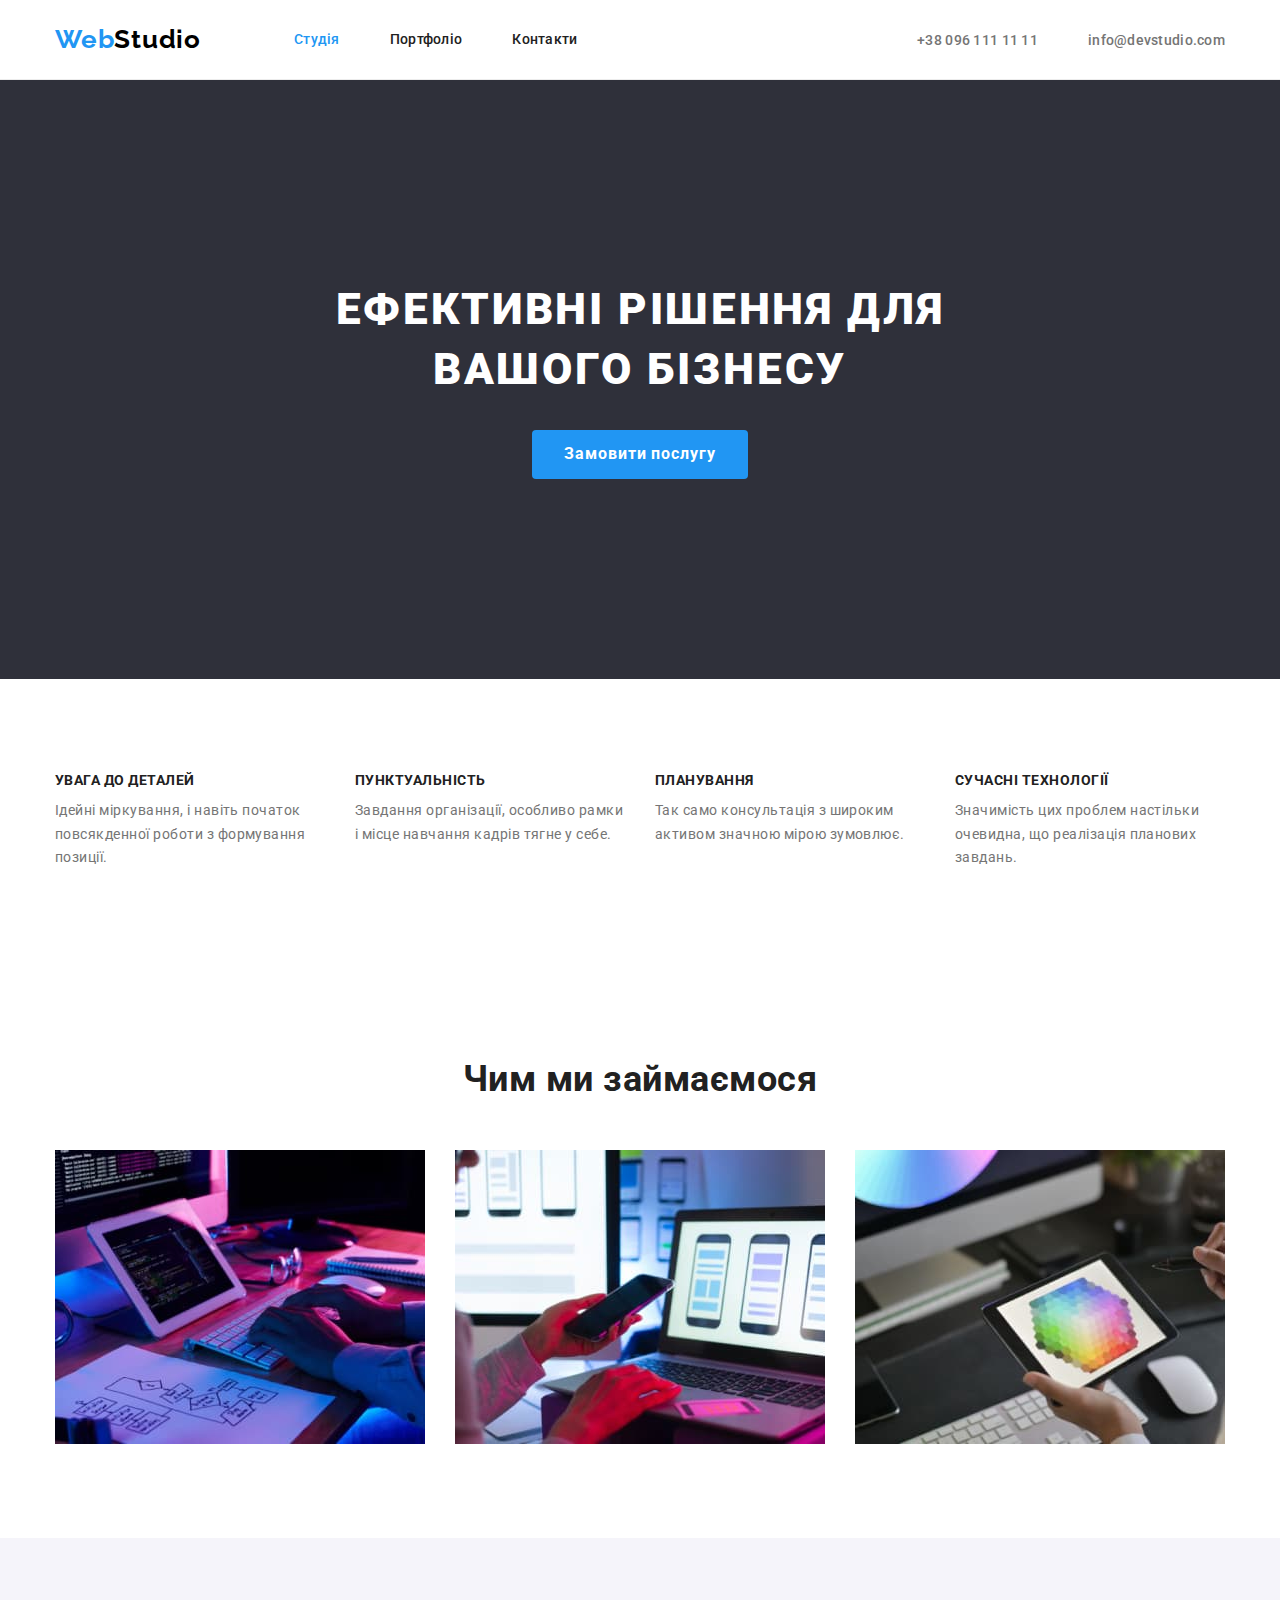
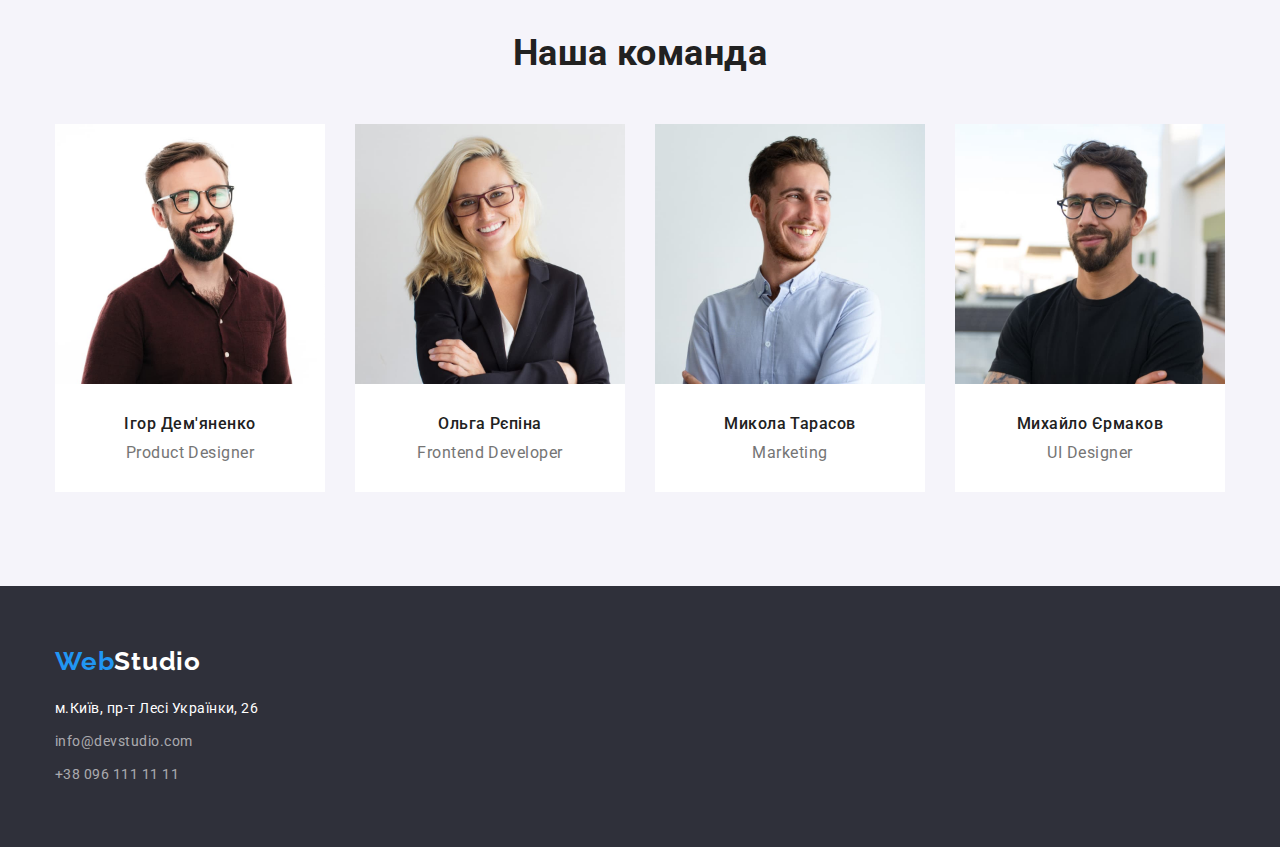
==== commit 3664e115: "border" ====
--- a/index.html
+++ b/index.html
@@ -18,13 +18,13 @@
     <link rel="stylesheet" href="./css/styles.css" />
   </head>
   <body>
-    <header>
+    <header class="header">
       <div class="container top-line">
       <nav class="nav-container">
         <a href="./index.html" class="logo">
           <span class="logo-blue">Web</span><span class="logo-black">Studio</span>
         </a>
-                <ul class="site-nav">
+         <ul class="site-nav">
           <li class="pages">
             <a class="link current" href="./index.html">Студія</a>
           </li>
--- a/css/styles.css
+++ b/css/styles.css
@@ -50,7 +50,7 @@
   margin-right: auto;
 }
 /*Навігація*/
-.top-line {
+.header {
   border-bottom: 1px solid #ececec;
 }
 .top-line {
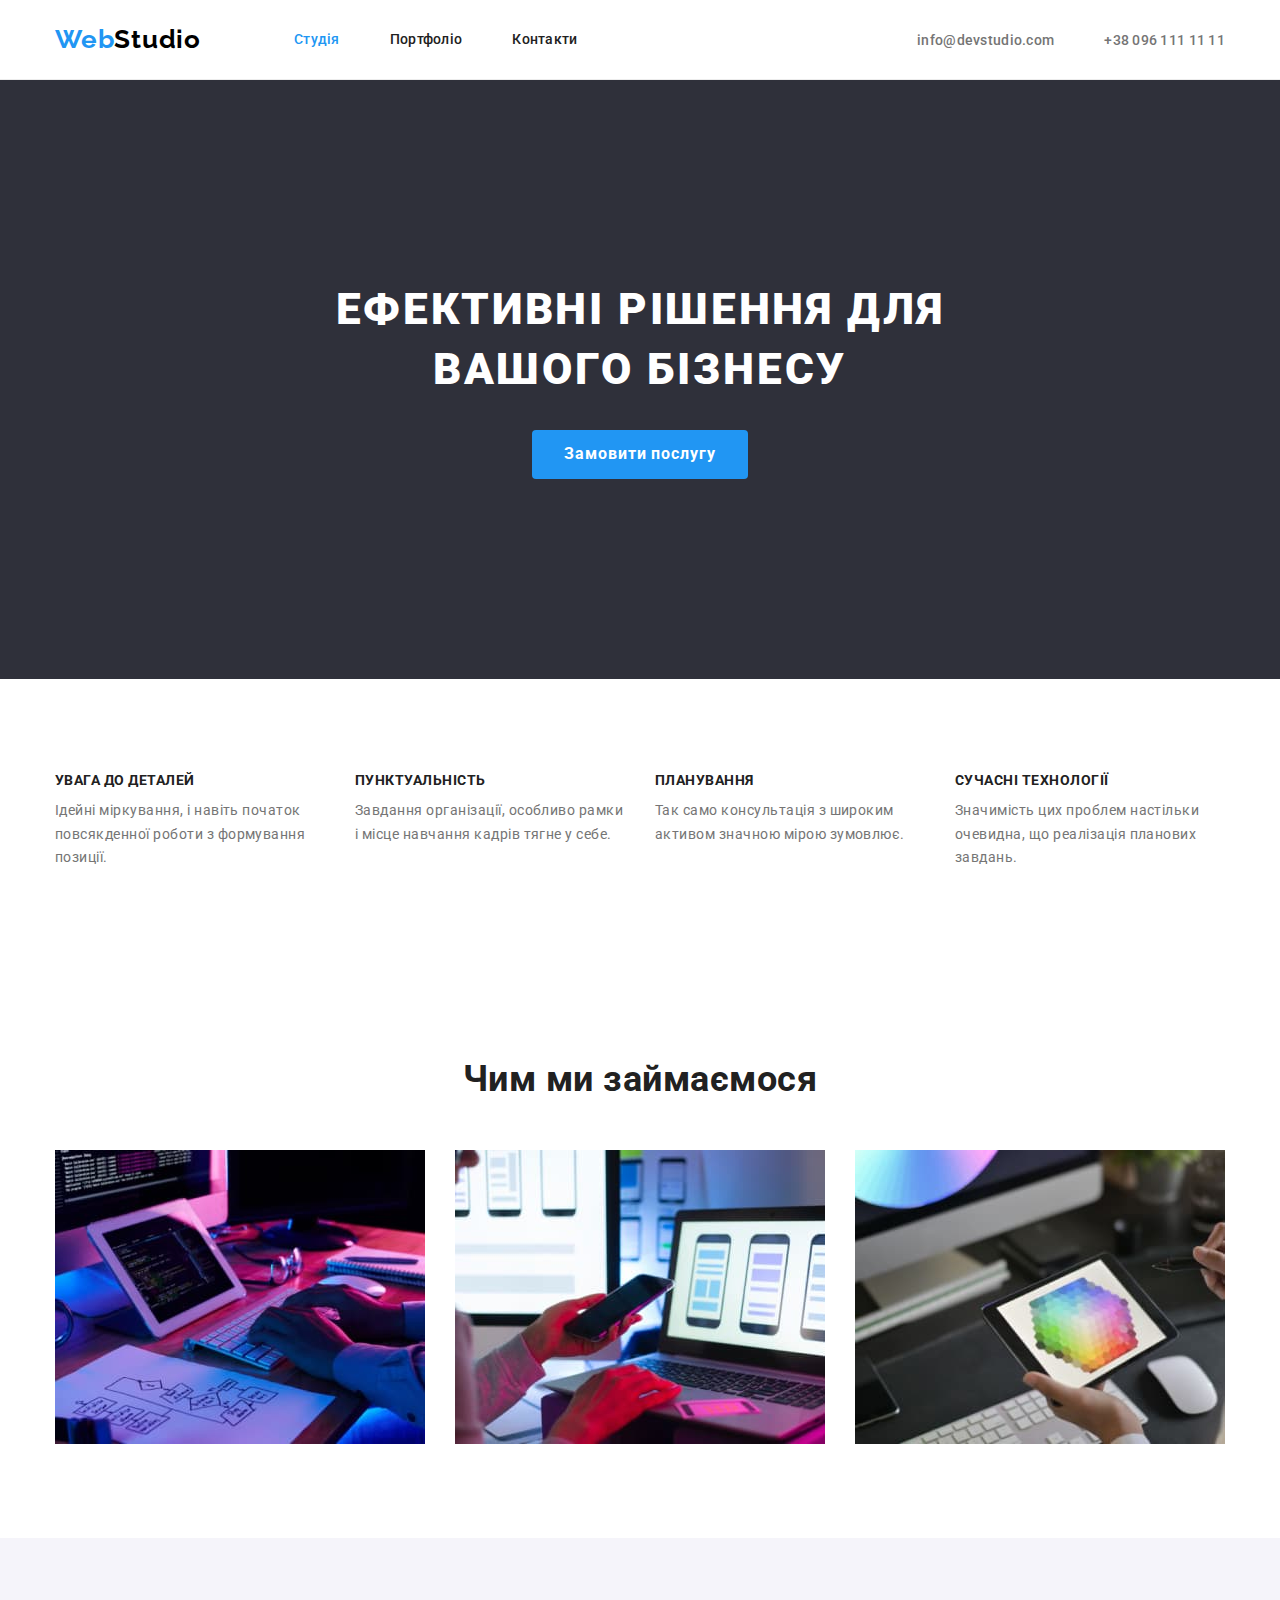
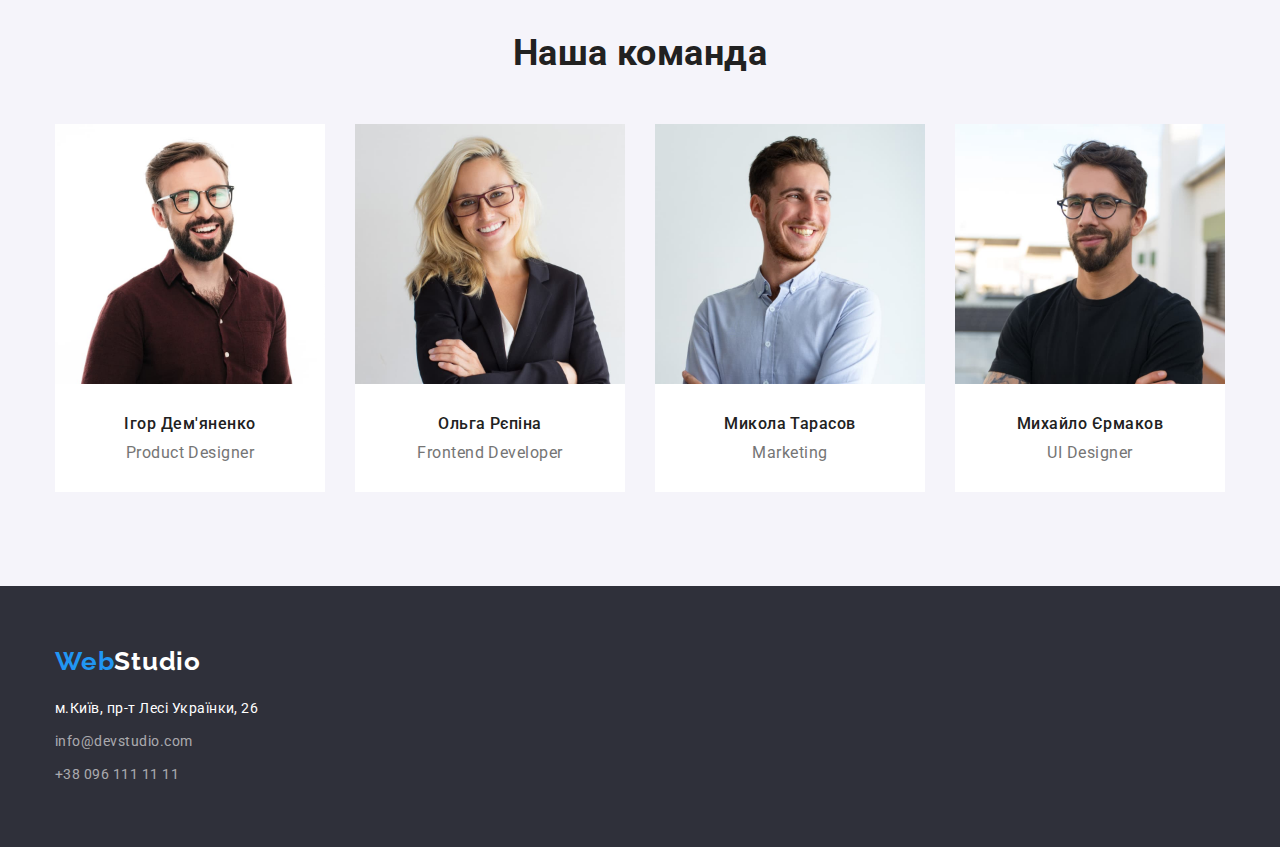
==== commit 7cbb4af6: "Update index.html" ====
--- a/index.html
+++ b/index.html
@@ -37,10 +37,10 @@
         </ul>
       </nav>
       <ul class="contacts">
-        <li class="item"><a href="tel:+380961111111" class="tel">+38 096 111 11 11</a></li>
+        <li class="item"><a  href="mailto:info@devstudio.com" class="mail"
+            >info@devstudio.com</a></li>
         <li class="item">
-          <a href="mailto:info@devstudio.com" class="mail"
-            >info@devstudio.com</a
+          <a href="tel:+380961111111" class="tel">+38 096 111 11 11</a
           >
         </li>
       </ul>
